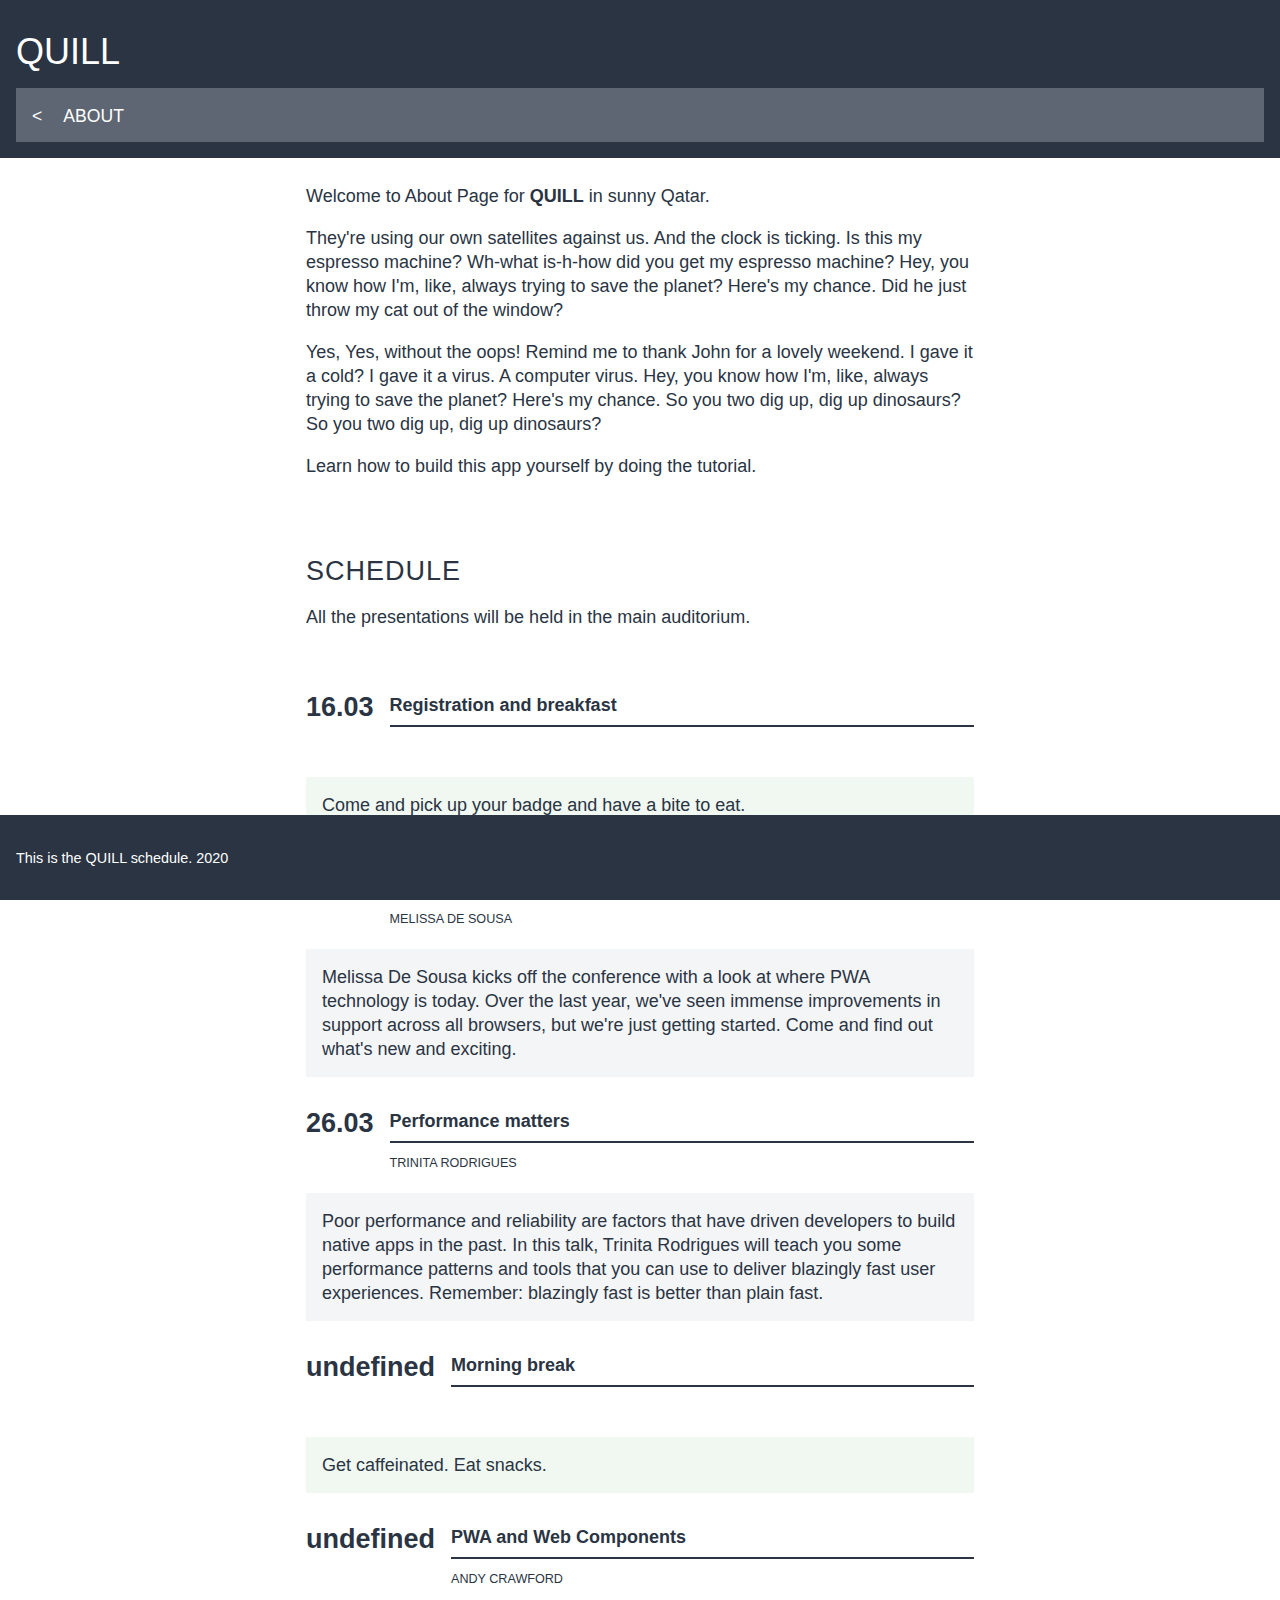
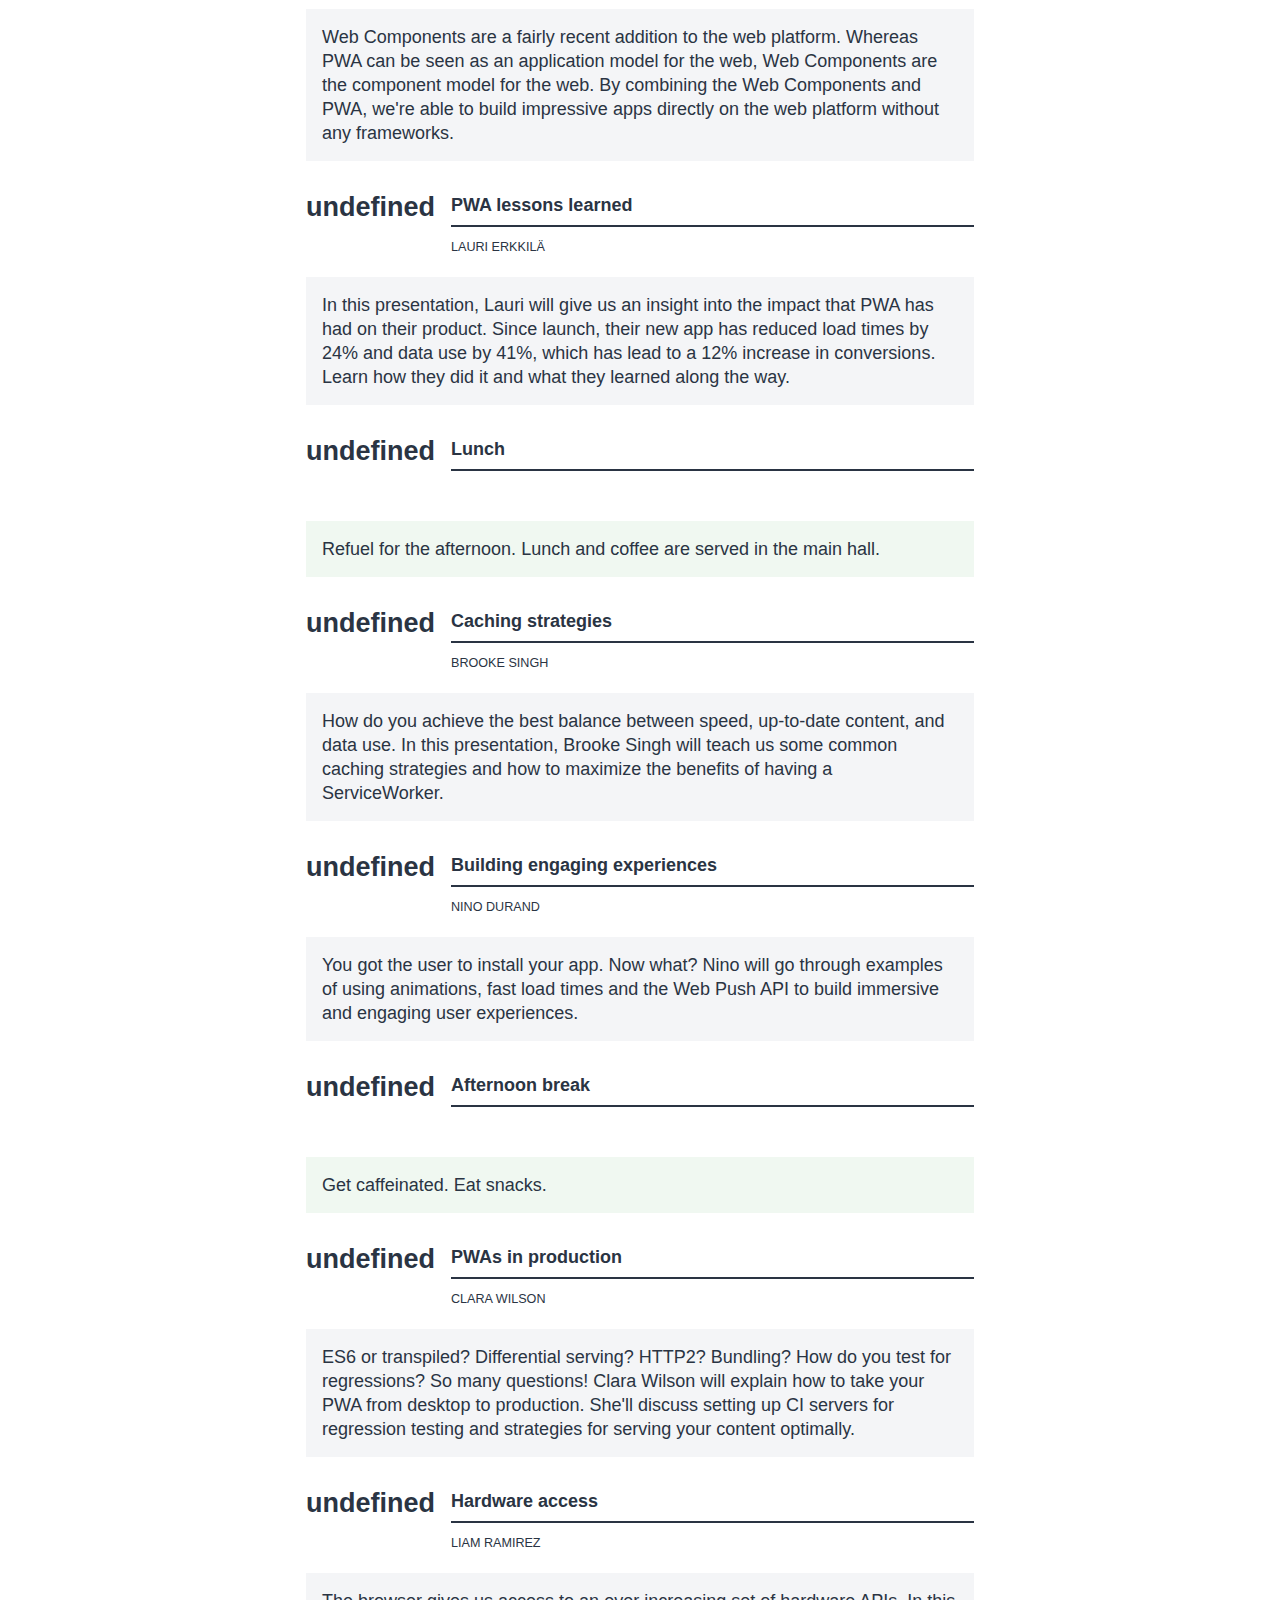
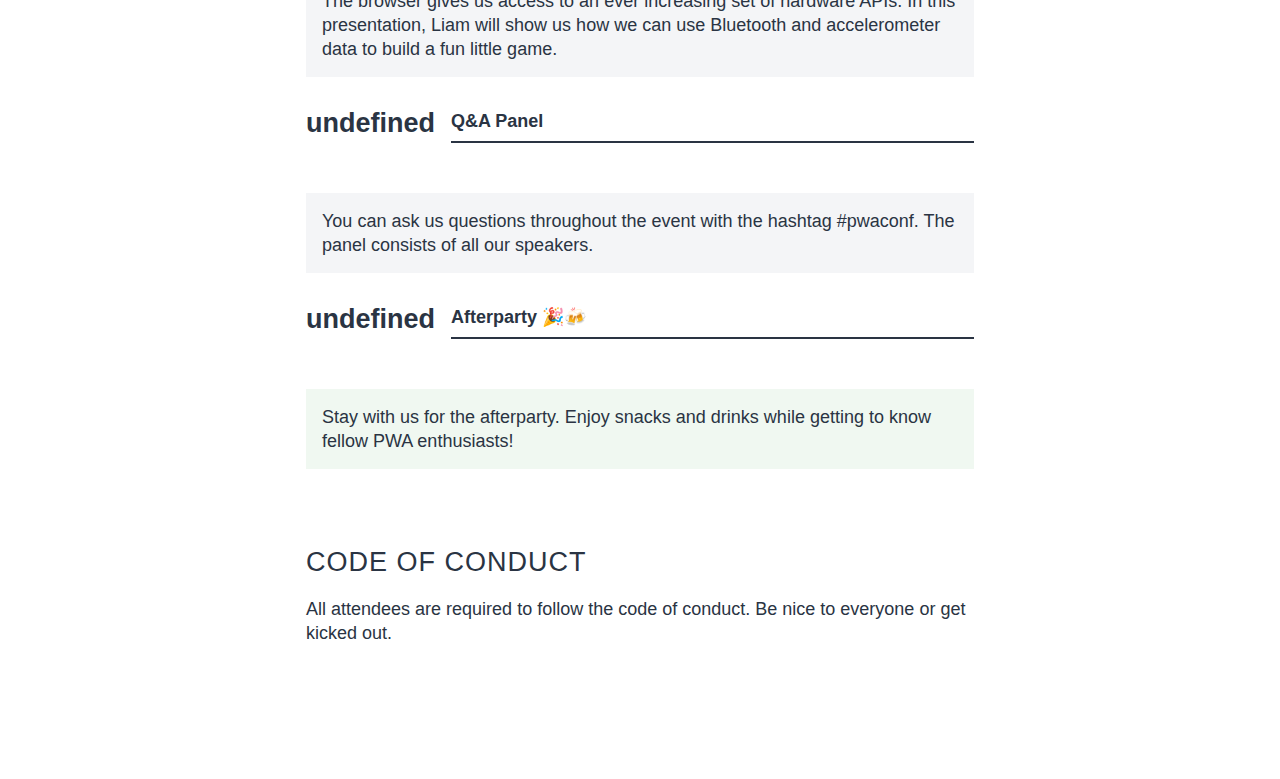
==== about.html @ 47d2ddaf "first commit" ====
<!DOCTYPE html>
<html lang="en">
  <head>
    <meta charset="UTF-8" />
    <meta name="viewport" content="width=device-width, initial-scale=1.0" />
    <meta http-equiv="X-UA-Compatible" content="ie=edge" />
    <title>PWAQuill</title>
    <link rel="stylesheet" href="./styles.css" />

    <link rel="icon" type="image/png" href="./img/icons/favicon.png" />

    <meta name="theme-color" content="#2A3443" />
    <meta
      name="description"
      content="PWA Tutorial Application for a fictional conference."
    />

    <!-- iOS -->
    <link rel="apple-touch-icon" href="./img/icons/icon-144x144.png" />
    <meta name="mobile-web-app-capable" content="yes" />
    <meta name="mobile-web-app-status-bar-style" content="black" />
    <meta name="mobile-web-app-title" content="PWAConf" />
    <link rel="manifest" href="./manifest.json">  
  </head>

  <body>
    <header>
      <h1>QUILL</h1>
      <nav>
        <a href="./index.html">&lt;</a> 
        <a href="#about">ABOUT</a>
      </nav>
    </header>

    <div class="alert" role="alert" hidden>
      Your browser does not support ServiceWorker. The app will not be available
      offline.
    </div>

    <main>
      <p>
        Welcome to About Page for <b>QUILL</b> in sunny Qatar. 
      </p>

      <p> 
        They're using our own satellites against us. And the clock is ticking. Is this my espresso machine? Wh-what is-h-how did you get my espresso machine? Hey, you know how I'm, like, always trying to save the planet? Here's my chance. Did he just throw my cat out of the window?
      </p>
      <p>
        Yes, Yes, without the oops! Remind me to thank John for a lovely weekend. I gave it a cold? I gave it a virus. A computer virus. Hey, you know how I'm, like, always trying to save the planet? Here's my chance. So you two dig up, dig up dinosaurs? So you two dig up, dig up dinosaurs?
      </p>

      <p>
        Learn how to build this app yourself by
        <a href="https://vaadin.com/tutorials/learn-pwas">doing the tutorial</a
        >.
      </p>

      <h2 id="schedule">Schedule</h2>
      <p>All the presentations will be held in the main auditorium.</p>

      <div class="schedule"><div class="loader" hidden>Loading...</div></div>

      <h2 id="code-of-conduct">Code of conduct</h2>
      <p>
        All attendees are required to follow the
        <a href="http://confcodeofconduct.com/">code of conduct</a>. Be nice to
        everyone or get kicked out.
      </p>
    </main>
    <footer>
      <p>
        This is the QUILL schedule. 2020
      </p>

    </footer>
    <script src="./app.js"></script>
  </body>
</html>
---- styles.css ----
* {
  box-sizing: border-box;
}

html {
  --base-color: #fff;
  --dark-color: #2a3443;
  --shade-color: #5e6673;
  --success-color: #f0f8f1;
  --warning-color: #fbeeec;
  --light-background: #f4f5f7;
  --spacing: 16px;
  margin: 0;
  padding: 0;
}

body {
  font-family: -apple-system, BlinkMacSystemFont, 'Roboto', 'Segoe UI',
    Helvetica, Arial, sans-serif, 'Apple Color Emoji', 'Segoe UI Emoji',
    'Segoe UI Symbol';
  margin: 0;
  padding: 0;
  padding-top: 150px;
  padding-bottom: 100px;
  color: var(--dark-color);
  font-size: 18px;
  line-height: 1.5rem;
}

[hidden] {
  display: none;
}

a {
  text-decoration: none;
  color: var(--dark-color);
}

a:visited,
a:active {
  color: var(--shade-color);
}

header,
main,
nav,
footer,
.alert {
  padding: var(--spacing);
}

nav {
  height: 3em;
}

nav.fixed {
  position: fixed;
  top: 0;
  left: 0;
  right: 0;
}

header {
  position: fixed;
  left: 0;
  top: 0;
  width: 100%;
  background: var(--dark-color);
  color: var(--base-color);
}

header.fixed {
  margin-bottom: 3em;
}

header h1 {
  font-weight: 400;
}

.alert {
  background: var(--warning-color);
}

nav {
  left: 0;
  width: 100%;
  background: var(--shade-color);
}

nav a {
  font-size: 0.8rem;
  padding-right: calc(var(--spacing) / 2);
}

nav a,
nav a:visited,
nav a:active {
  color: var(--base-color);
}

@media all and (min-width: 375px) {
  nav a {
    font-size: 1.1rem;
    padding-right: var(--spacing);
  }
}

main {
  max-width: 700px;
  margin: 0 auto;
}

h2 {
  margin-top: 3em;
  text-transform: uppercase;
  font-weight: 300;
  letter-spacing: 0.0625rem;
}

.speakers {
  display: flex;
  flex-wrap: wrap;
  justify-content: space-around;
  min-height: 185px;
}

.speakers .speaker {
  padding: var(--spacing);
  width: calc(128px + calc(2 * var(--spacing)));
  text-align: center;
}

.schedule {
  margin-top: calc(4 * var(--spacing));
  min-height: 185px;
}

.schedule-item {
  margin-bottom: calc(2 * var(--spacing));
}

.title-and-time {
  display: flex;
  align-items: flex-start;
}

.title-and-time .time {
  font-size: 1.5em;
  font-weight: 600;
  padding-top: 2px;
}

.title-and-speaker {
  flex: 1;
  padding-left: var(--spacing);
}

.title-and-speaker .title {
  font-weight: 600;
  border-bottom: 2px solid var(--dark-color);
  padding-bottom: calc(var(--spacing) / 2);
}

.title-and-speaker .speaker {
  padding-top: calc(var(--spacing) / 2);
  text-transform: uppercase;
  font-size: 0.7em;
}

.schedule-item .description {
  padding: var(--spacing);
  background: var(--light-background);
}
.schedule-item.break .description {
  background: var(--success-color);
}

footer {
  position: fixed;
  left: 0;
  bottom: 0;
  width: 100%;
  background-color: red;
  color: blue;
  font-size: 0.8em;
  background: var(--dark-color);
  color: var(--base-color);
}  
}

.footerX {
  position: fixed;
  left: 0;
  bottom: 0;
  width: 100%;
  background-color: red;
  color: white;
  text-align: center;
}



/* Coped from https://projects.lukehaas.me/css-loaders/ */
.loader,
.loader:before,
.loader:after {
  border-radius: 50%;
  width: 2.5em;
  height: 2.5em;
  animation-fill-mode: both;
  animation: load 1.8s infinite ease-in-out;
}
.loader {
  color: var(--shade-color);
  font-size: 10px;
  margin: 80px auto;
  position: relative;
  text-indent: -9999em;
  transform: translateZ(0);
  animation-delay: -0.16s;
}
.loader:before,
.loader:after {
  content: '';
  position: absolute;
  top: 0;
}
.loader:before {
  left: -3.5em;
  animation-delay: -0.32s;
}
.loader:after {
  left: 3.5em;
}

@keyframes load {
  0%,
  80%,
  100% {
    box-shadow: 0 2.5em 0 -1.3em;
  }
  40% {
    box-shadow: 0 2.5em 0 0;
  }
}
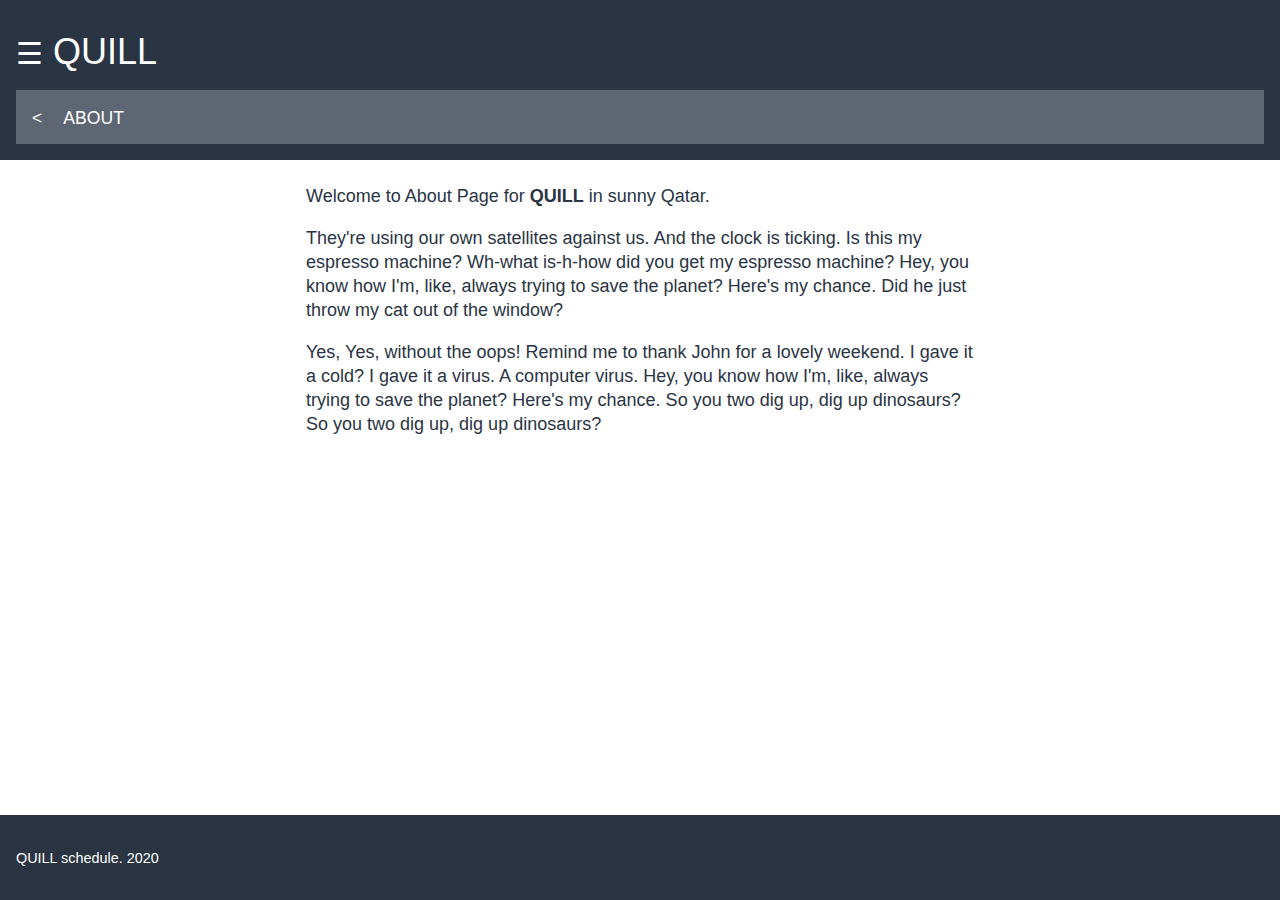
==== commit 961c3ca1: "fixed footer across pages" ====
--- a/about.html
+++ b/about.html
@@ -24,8 +24,20 @@
   </head>
 
   <body>
+    <div id="mySidenav" class="sidenav">
+      <a href="javascript:void(0)" class="closebtn" onclick="closeNav()">&times;</a>
+      <a href='./index.html'>Home</a>
+      <a href='./speakers.html'>Speakers</a>
+      <a href='./schedule.html'>Schedule</a>
+      <a href='./code-of-conduct.html'>CoC</a>
+      <a href='./about.html'>About</a>      
+    </div>
+
     <header>
-      <h1>QUILL</h1>
+      <h1>
+        <span style="font-size:30px;cursor:pointer" onclick="openNav()">&#9776;</span> 
+        QUILL
+      </h1>
       <nav>
         <a href="./index.html">&lt;</a> 
         <a href="#about">ABOUT</a>
@@ -49,30 +61,12 @@
         Yes, Yes, without the oops! Remind me to thank John for a lovely weekend. I gave it a cold? I gave it a virus. A computer virus. Hey, you know how I'm, like, always trying to save the planet? Here's my chance. So you two dig up, dig up dinosaurs? So you two dig up, dig up dinosaurs?
       </p>
 
-      <p>
-        Learn how to build this app yourself by
-        <a href="https://vaadin.com/tutorials/learn-pwas">doing the tutorial</a
-        >.
-      </p>
+    </main>
 
-      <h2 id="schedule">Schedule</h2>
-      <p>All the presentations will be held in the main auditorium.</p>
-
-      <div class="schedule"><div class="loader" hidden>Loading...</div></div>
-
-      <h2 id="code-of-conduct">Code of conduct</h2>
-      <p>
-        All attendees are required to follow the
-        <a href="http://confcodeofconduct.com/">code of conduct</a>. Be nice to
-        everyone or get kicked out.
-      </p>
-    </main>
     <footer>
-      <p>
-        This is the QUILL schedule. 2020
-      </p>
-
+      <p>QUILL schedule. 2020</p>
     </footer>
+    
     <script src="./app.js"></script>
   </body>
 </html>
--- a/styles.css
+++ b/styles.css
@@ -117,6 +117,49 @@
   letter-spacing: 0.0625rem;
 }
 
+
+
+.sidenav {
+  height: 100%;
+  width: 0;
+  position: fixed;
+  z-index: 1;
+  top: 0;
+  left: 0;
+  background-color: #111;
+  overflow-x: hidden;
+  transition: 0.5s;
+  padding-top: 60px;
+}
+
+.sidenav a {
+  padding: 8px 8px 8px 32px;
+  text-decoration: none;
+  font-size: 25px;
+  color: #818181;
+  display: block;
+  transition: 0.3s;
+}
+
+.sidenav a:hover {
+  color: #f1f1f1;
+}
+
+.sidenav .closebtn {
+  position: absolute;
+  top: 0;
+  right: 25px;
+  font-size: 36px;
+  margin-left: 50px;
+}
+
+@media screen and (max-height: 450px) {
+  .sidenav {padding-top: 15px;}
+  .sidenav a {font-size: 18px;}
+}
+
+
+
 .speakers {
   display: flex;
   flex-wrap: wrap;
